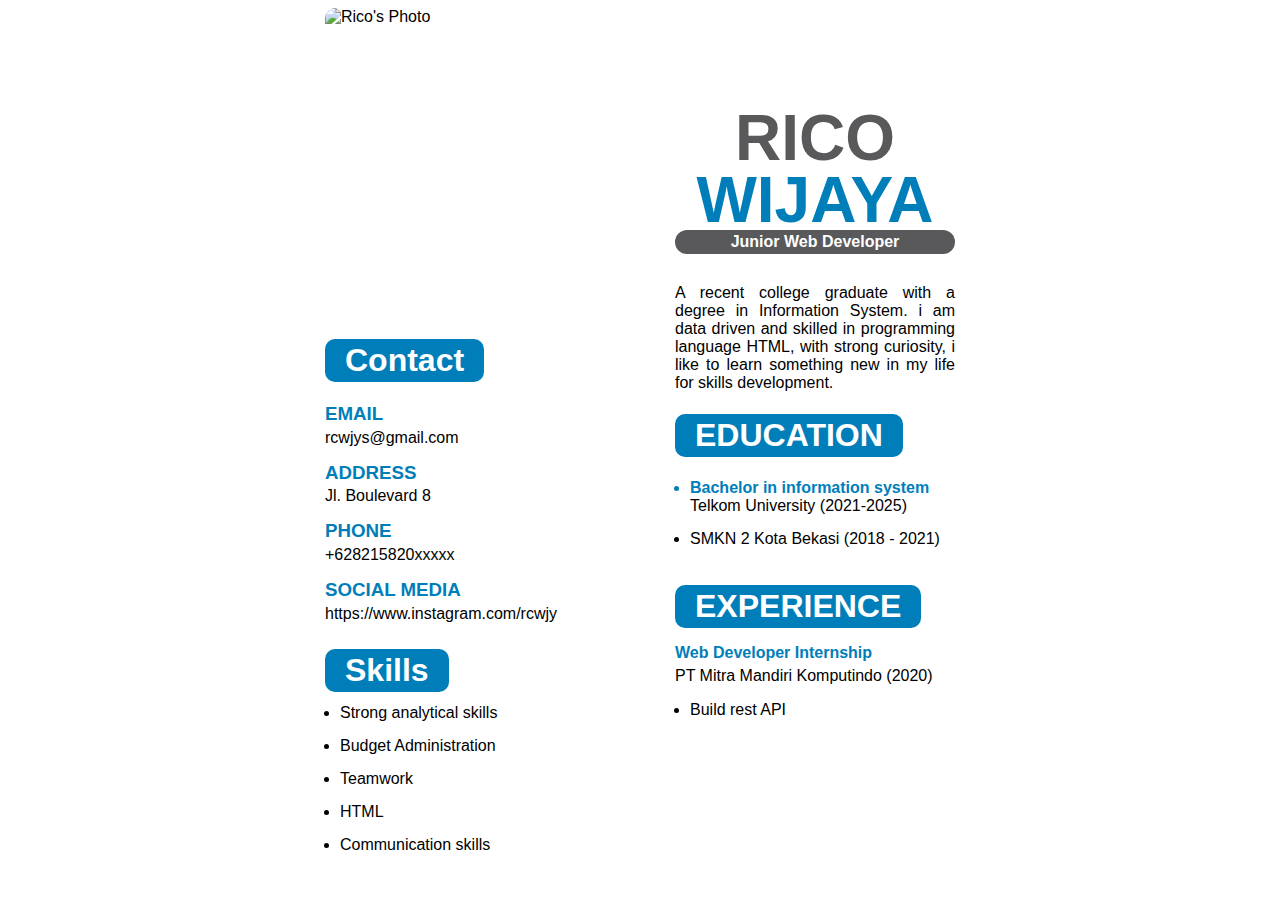
==== index.html @ ef6af48f "Update and rename biodata.html to index.html" ====
<!DOCTYPE html>
<html lang="en">
<head>
    <meta charset="UTF-8">
    <meta name="viewport" content="width=device-width, initial-scale=1.0">
    <link rel="stylesheet" href="/style.css">
    <title>Portofolio</title>
</head>
<body>
    <section class="main">
        <div class="left-section">
            <img src="/Photos/foto.jpg" alt="Rico's Photo">
            <div class="contact">
                <h1 class="contact-title">Contact</h1>
            </div>
            <div class="personal-informations-contact">
                <div class="personal-information-item">
                    <h3 class="email-title">Email</h3>
                    <p class="email">
                        rcwjys@gmail.com
                    </p>
                </div>

                <div class="personal-information-item">
                    <h3 class="address-title">Address</h3>
                    <p class="address">
                        Jl. Boulevard 8
                    </p>
                </div>
                
                <div class="personal-information-item">
                    <h3 class="phone-title">Phone</h3>
                    <p class="phone">
                        +628215820xxxxx
                    </p>
                </div>

                <div class="personal-information-item">
                    <h3 class="social-media-title">Social Media</h3>
                    <p class="social-media">
                        https://www.instagram.com/rcwjy
                    </p>
                </div>
            </div>

            <div class="skills">
                <h1 class="skills-title">Skills</h1>
                <div class="personal-skills">
                    <ul>
                        <li>Strong analytical skills</li>
                        <li>Budget Administration</li>
                        <li>Teamwork</li>
                        <li>HTML</li>
                        <li>Communication skills</li>
                    </ul>
                </div>
            </div>
        </div>

        <div class="right-section">
            <div class="right-top-section">
                <div class="full-name">
                    <h1 class="first-name">
                        Rico
                    </h1>
                    <h1 class="last-name">
                        Wijaya
                    </h1>
                </div>
    
                <div class="position">
                    <p class="job-position">
                        Junior Web Developer
                    </p>
                </div>
    
                <div class="personal-record">
                    <p class="history">
                        A recent college graduate with a degree in Information System. i am data driven and skilled in programming language HTML, with strong curiosity, i like to learn something new in my life for skills development.
                    </p>
                </div>
            </div>
            
            <div class="education">
                <h1 class="education-title">
                    EDUCATION
                </h1>
                <ul>
                    <li class="education-place">Bachelor in information system <span class="education-time">Telkom University (2021-2025)</span></li>
                    <li>SMKN 2 Kota Bekasi (2018 - 2021)</li>
                </ul>
            </div>

            <div class="experience">
                <h1 class="experience-title">
                    Experience
                </h1>
                <h3 class="internship">Web Developer Internship<span class="internship-place">PT Mitra Mandiri Komputindo (2020)</span> </h3>
                <ul>
                    <li>Build rest API</li>
                </ul>
            </div>


        </div>

        
        <!-- <div class="riwayat-pendidikan">
            <table border="1">
                <tr>
                    <th colspan="3">Riwayat Pendidikan</th>
                </tr>
                <tr>
                    <td>sd</td>
                    <td>smp</td>
                    <td>sma</td>
                </tr>
            </table>
        </div>

        <div class="character">
            <h3 class="character-title">Character</h3>
            <p>Bertanggung Jawab</p>
            <p>Disiplin</p>
            <p>Jujur</p>
        </div> -->
    </section>
</body>
</html>
---- style.css ----
section.main {
    padding: 0;
    margin: 0;
    font-family: Arial, Helvetica, sans-serif;
    padding: 0 25px;
    display: grid;
    grid-template-columns: 350px 280px;
    column-gap: -100px;
    justify-content: center;

}

div.left-section {
    display: flex;
    flex-direction: column;
}

div.left-section img {
    width: 210px;
    height: 310px;
    object-fit: cover;
    border-radius: 10px;
}

div.left-section h1.contact-title, h1.skills-title {
    font-weight: 28px;
    color: white;
    background-color: #007EB9;
    padding: 3px 20px;
    display: inline-block;
    border-radius: 10px;
}

div.left-section div.personal-informations-contact p{
    margin-top: -15px;
}

div.left-section div.personal-informations-contact div.personal-information-item h3.email-title, h3.address-title, h3.phone-title, h3.social-media-title {
    color: #007EB9;
    text-transform: uppercase;
    margin-top: -1px;
}

div.left-section div.skills h1.skills-title {
    margin-top: 10px;
}

div.left-section div.skills div.personal-skills {
    margin-top: -25px;
    margin-left: -25px;
}

div.left-section div.skills div.personal-skills ul li {
    margin-bottom: 15px;
}

div.right-section {
    padding-top: 50px;
}

div.right-top-section h1.first-name, h1.last-name {
    font-size: 64px;
    color: #59595B;
    text-transform: uppercase;
    text-align: center;
}

div.right-top-section h1.last-name {
    margin-top: -55px;
    color: #007EB9;
}

div.right-top-section div.position {
    margin-top: -50px;
}

div.right-top-section div.position p.job-position {
    text-align: center;
    background-color: #59595B;
    color: white;
    font-weight: 600;
    border-radius: 20px;
    padding: 3px ;
}

div.right-top-section div.personal-record {
    margin-top: 30px;
}

div.right-top-section div.personal-record p.history {
    text-align: justify;
} 

div.right-section div.education {
    margin-top: -15px;
}

div.right-section div.education h1.education-title, h1.experience-title {
    font-weight: 28px;
    color: white;
    background-color: #007EB9;
    padding: 3px 20px;
    display: inline-block;
    border-radius: 10px;
    text-transform: uppercase;
}

div.right-section div.education ul {
    margin-top: -15px;
    margin-left: -25px;
}

div.right-section div.education ul li {
    margin-top: 15px;
}

div.right-section div.education ul li.education-place {
    color: #007EB9;
    font-weight: bold;
}

div.right-section div.education span.education-time {
    color: black;
    font-weight: 500;
}

div.right-section h3.internship {
    font-size: 16px;
    margin-top: -5px;
    color: #007EB9;
    
}

div.right-section span.internship-place {
    display: inline-block;
    color: black;
    font-weight: 500;
    margin-top: 5px;
}

div.right-section div.experience ul {
    margin-left: -25px;
}
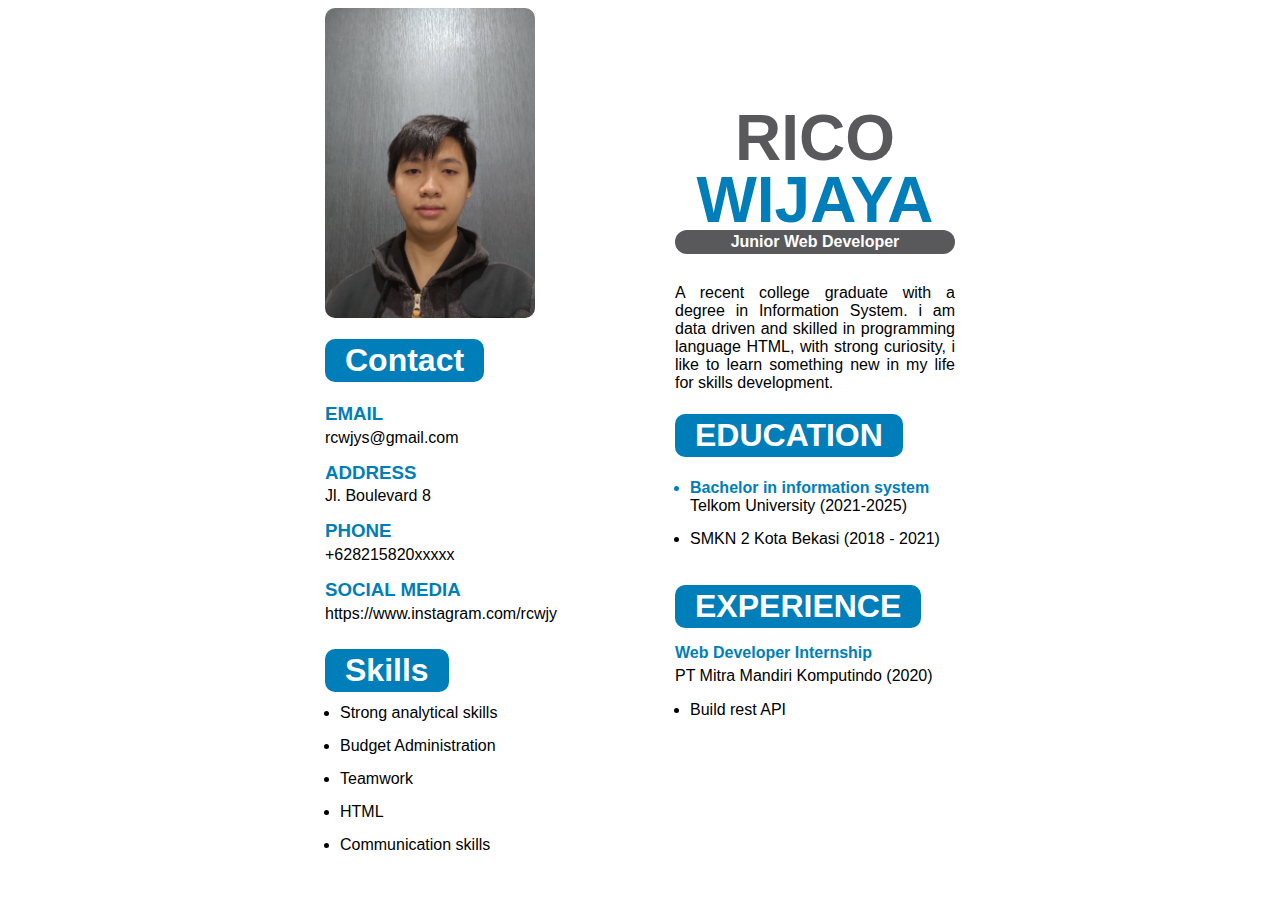
==== commit e7c8f2ac: "Update index.html" ====
--- a/index.html
+++ b/index.html
@@ -9,7 +9,7 @@
 <body>
     <section class="main">
         <div class="left-section">
-            <img src="/Photos/foto.jpg" alt="Rico's Photo">
+            <img src="/foto.jpg" alt="Rico's Photo">
             <div class="contact">
                 <h1 class="contact-title">Contact</h1>
             </div>
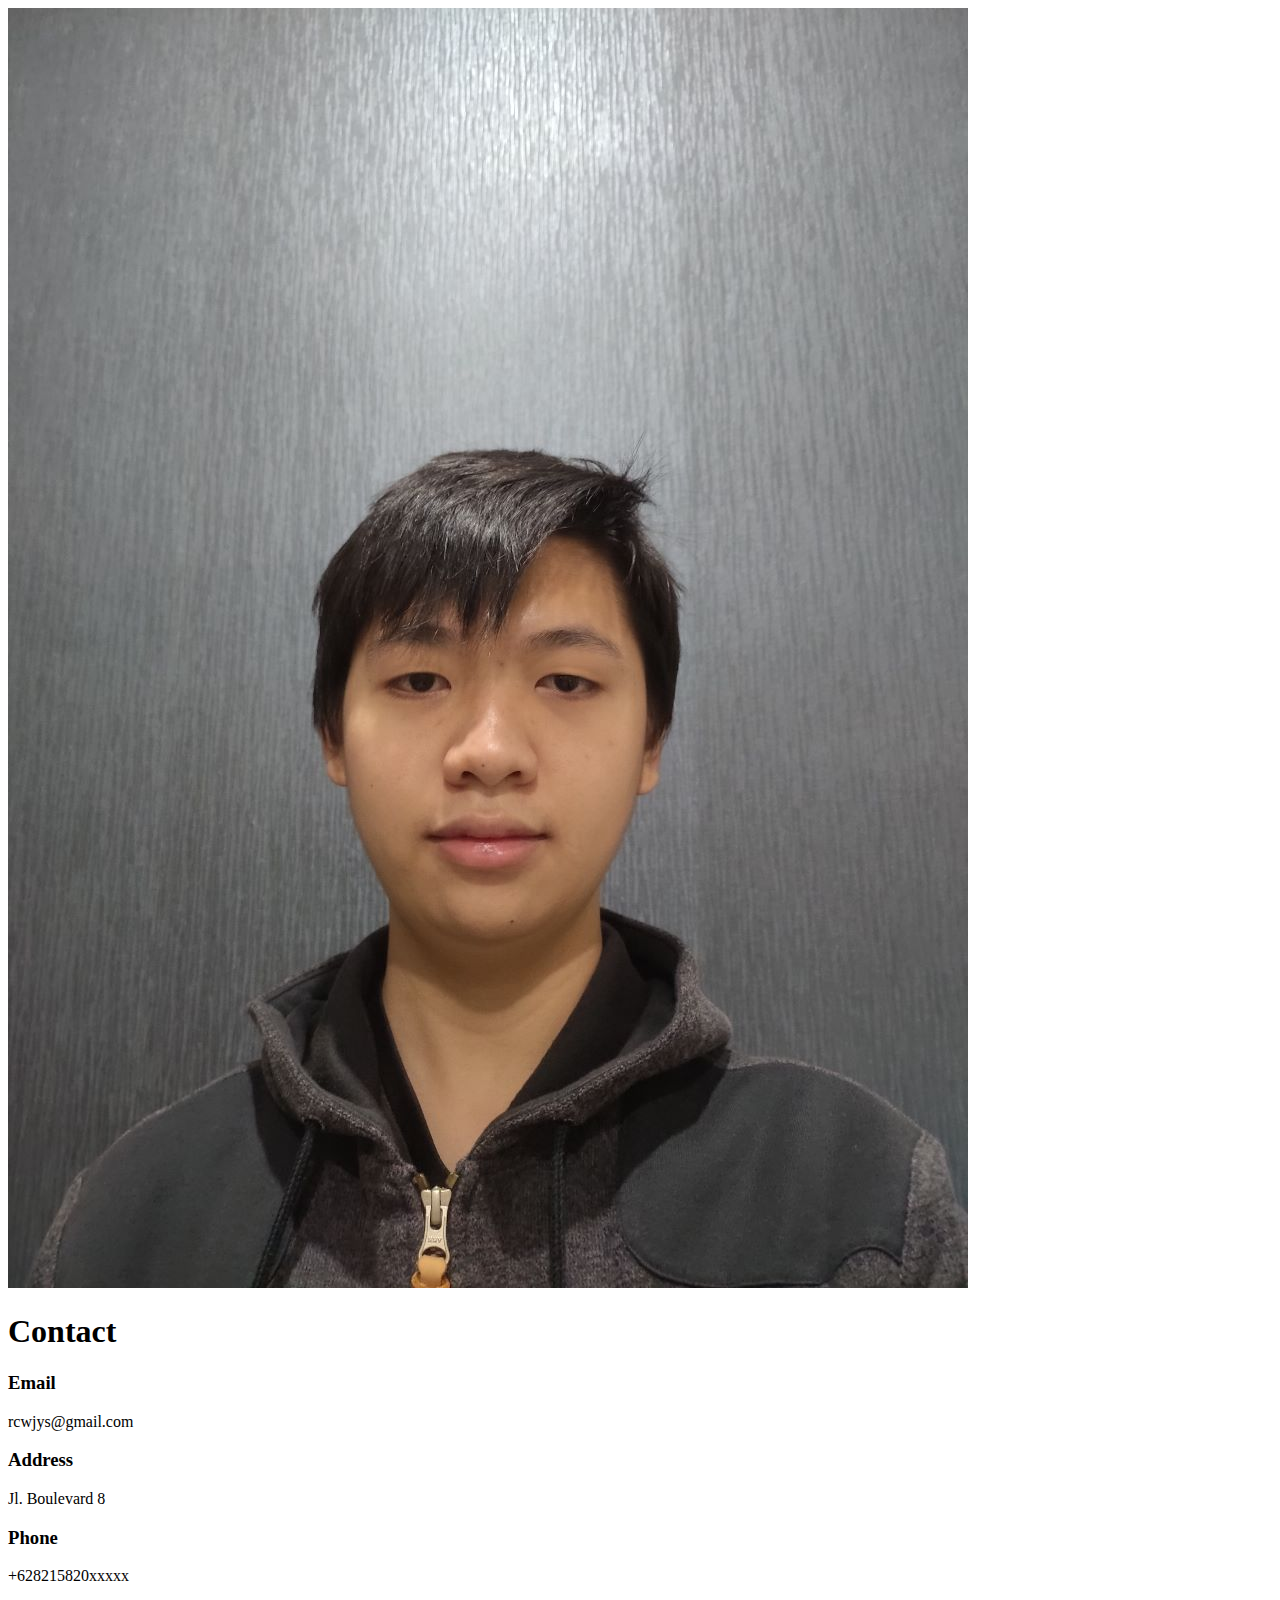
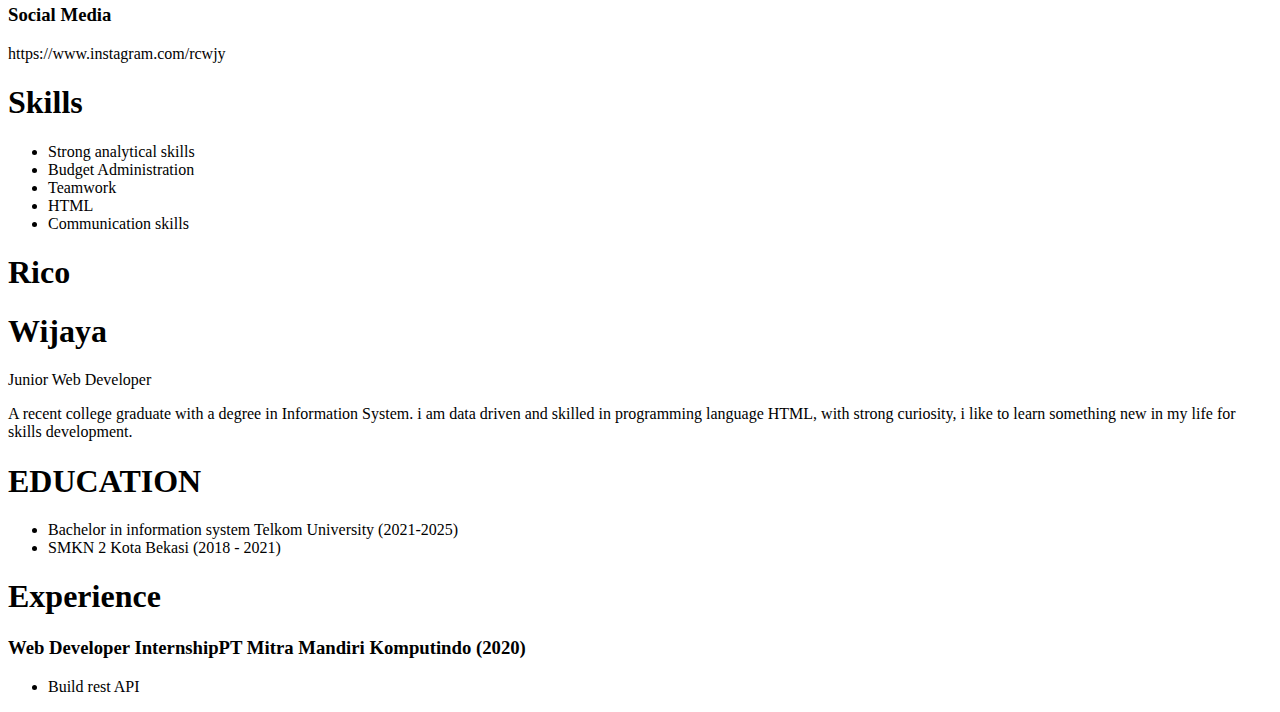
==== commit e7c4aaaf: "Update index.html" ====
--- a/index.html
+++ b/index.html
@@ -3,7 +3,7 @@
 <head>
     <meta charset="UTF-8">
     <meta name="viewport" content="width=device-width, initial-scale=1.0">
-    <link rel="stylesheet" href="/style.css">
+    <link rel="stylesheet" href="https://github.com/rcwjys/wad_project1/blob/main/style.css">
     <title>Portofolio</title>
 </head>
 <body>
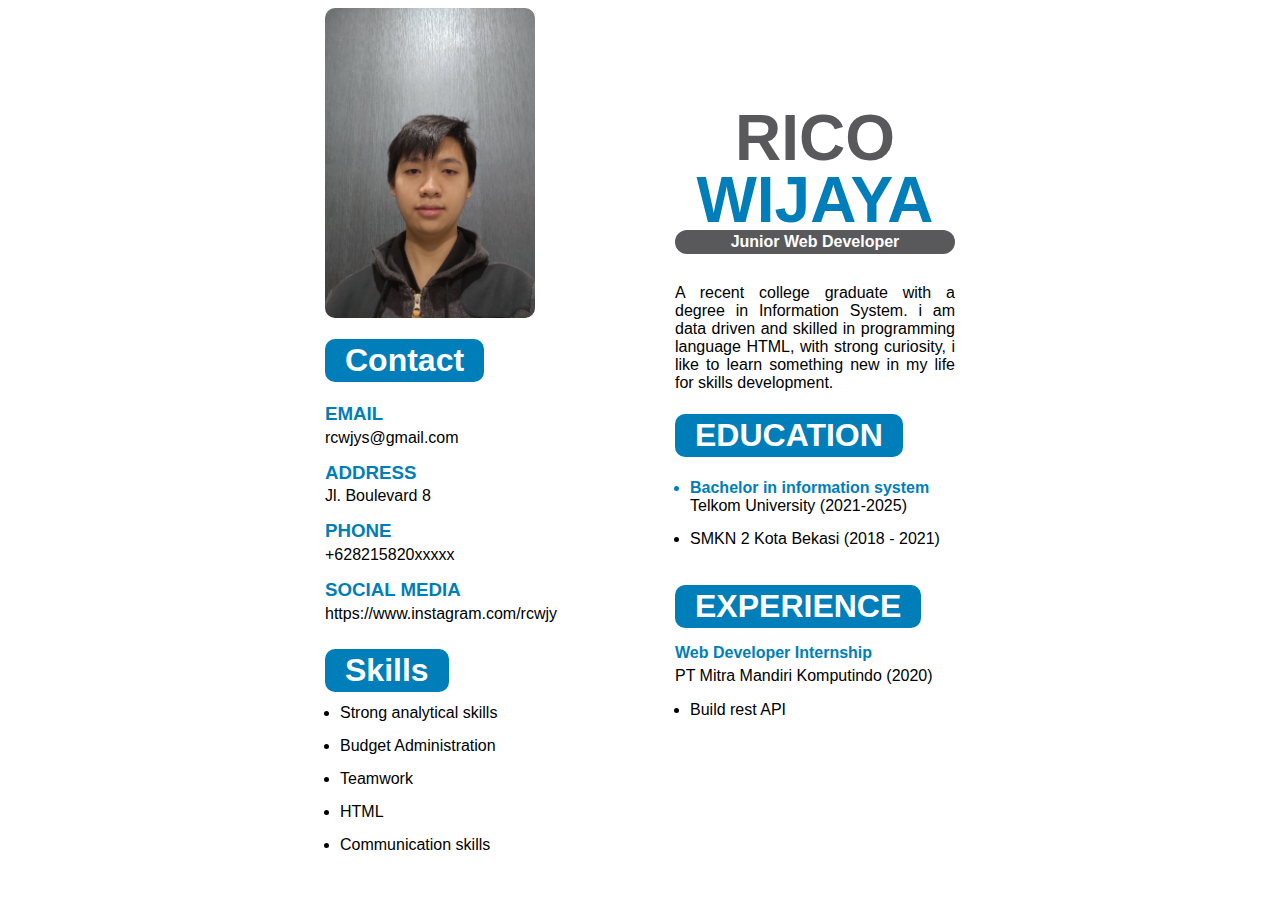
==== commit 5e725799: "Update index.html" ====
--- a/index.html
+++ b/index.html
@@ -3,7 +3,7 @@
 <head>
     <meta charset="UTF-8">
     <meta name="viewport" content="width=device-width, initial-scale=1.0">
-    <link rel="stylesheet" href="https://github.com/rcwjys/wad_project1/blob/main/style.css">
+    <link rel="stylesheet" href="/style.css">
     <title>Portofolio</title>
 </head>
 <body>
--- a/style.css
+++ b/style.css
@@ -0,0 +1,144 @@
+section.main {
+    padding: 0;
+    margin: 0;
+    font-family: Arial, Helvetica, sans-serif;
+    padding: 0 25px;
+    display: grid;
+    grid-template-columns: 350px 280px;
+    column-gap: -100px;
+    justify-content: center;
+
+}
+
+div.left-section {
+    display: flex;
+    flex-direction: column;
+}
+
+div.left-section img {
+    width: 210px;
+    height: 310px;
+    object-fit: cover;
+    border-radius: 10px;
+}
+
+div.left-section h1.contact-title, h1.skills-title {
+    font-weight: 28px;
+    color: white;
+    background-color: #007EB9;
+    padding: 3px 20px;
+    display: inline-block;
+    border-radius: 10px;
+}
+
+div.left-section div.personal-informations-contact p{
+    margin-top: -15px;
+}
+
+div.left-section div.personal-informations-contact div.personal-information-item h3.email-title, h3.address-title, h3.phone-title, h3.social-media-title {
+    color: #007EB9;
+    text-transform: uppercase;
+    margin-top: -1px;
+}
+
+div.left-section div.skills h1.skills-title {
+    margin-top: 10px;
+}
+
+div.left-section div.skills div.personal-skills {
+    margin-top: -25px;
+    margin-left: -25px;
+}
+
+div.left-section div.skills div.personal-skills ul li {
+    margin-bottom: 15px;
+}
+
+div.right-section {
+    padding-top: 50px;
+}
+
+div.right-top-section h1.first-name, h1.last-name {
+    font-size: 64px;
+    color: #59595B;
+    text-transform: uppercase;
+    text-align: center;
+}
+
+div.right-top-section h1.last-name {
+    margin-top: -55px;
+    color: #007EB9;
+}
+
+div.right-top-section div.position {
+    margin-top: -50px;
+}
+
+div.right-top-section div.position p.job-position {
+    text-align: center;
+    background-color: #59595B;
+    color: white;
+    font-weight: 600;
+    border-radius: 20px;
+    padding: 3px ;
+}
+
+div.right-top-section div.personal-record {
+    margin-top: 30px;
+}
+
+div.right-top-section div.personal-record p.history {
+    text-align: justify;
+} 
+
+div.right-section div.education {
+    margin-top: -15px;
+}
+
+div.right-section div.education h1.education-title, h1.experience-title {
+    font-weight: 28px;
+    color: white;
+    background-color: #007EB9;
+    padding: 3px 20px;
+    display: inline-block;
+    border-radius: 10px;
+    text-transform: uppercase;
+}
+
+div.right-section div.education ul {
+    margin-top: -15px;
+    margin-left: -25px;
+}
+
+div.right-section div.education ul li {
+    margin-top: 15px;
+}
+
+div.right-section div.education ul li.education-place {
+    color: #007EB9;
+    font-weight: bold;
+}
+
+div.right-section div.education span.education-time {
+    color: black;
+    font-weight: 500;
+}
+
+div.right-section h3.internship {
+    font-size: 16px;
+    margin-top: -5px;
+    color: #007EB9;
+    
+}
+
+div.right-section span.internship-place {
+    display: inline-block;
+    color: black;
+    font-weight: 500;
+    margin-top: 5px;
+}
+
+div.right-section div.experience ul {
+    margin-left: -25px;
+}
+
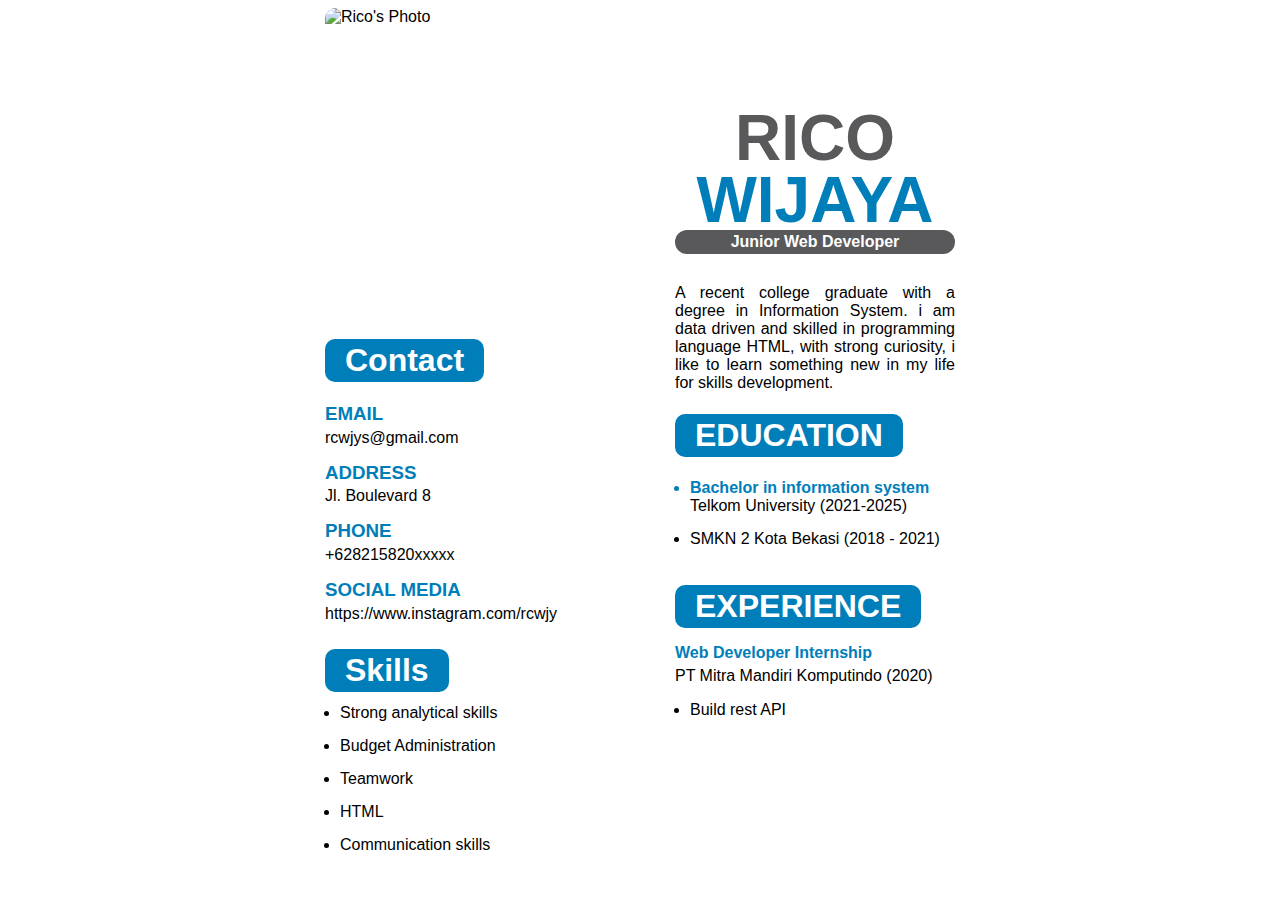
==== commit c78f81d6: "Add files via upload" ====
--- a/index.html
+++ b/index.html
@@ -9,7 +9,7 @@
 <body>
     <section class="main">
         <div class="left-section">
-            <img src="/foto.jpg" alt="Rico's Photo">
+            <img src="/Photos/foto.jpg" alt="Rico's Photo">
             <div class="contact">
                 <h1 class="contact-title">Contact</h1>
             </div>
@@ -126,4 +126,4 @@
         </div> -->
     </section>
 </body>
-</html>
+</html>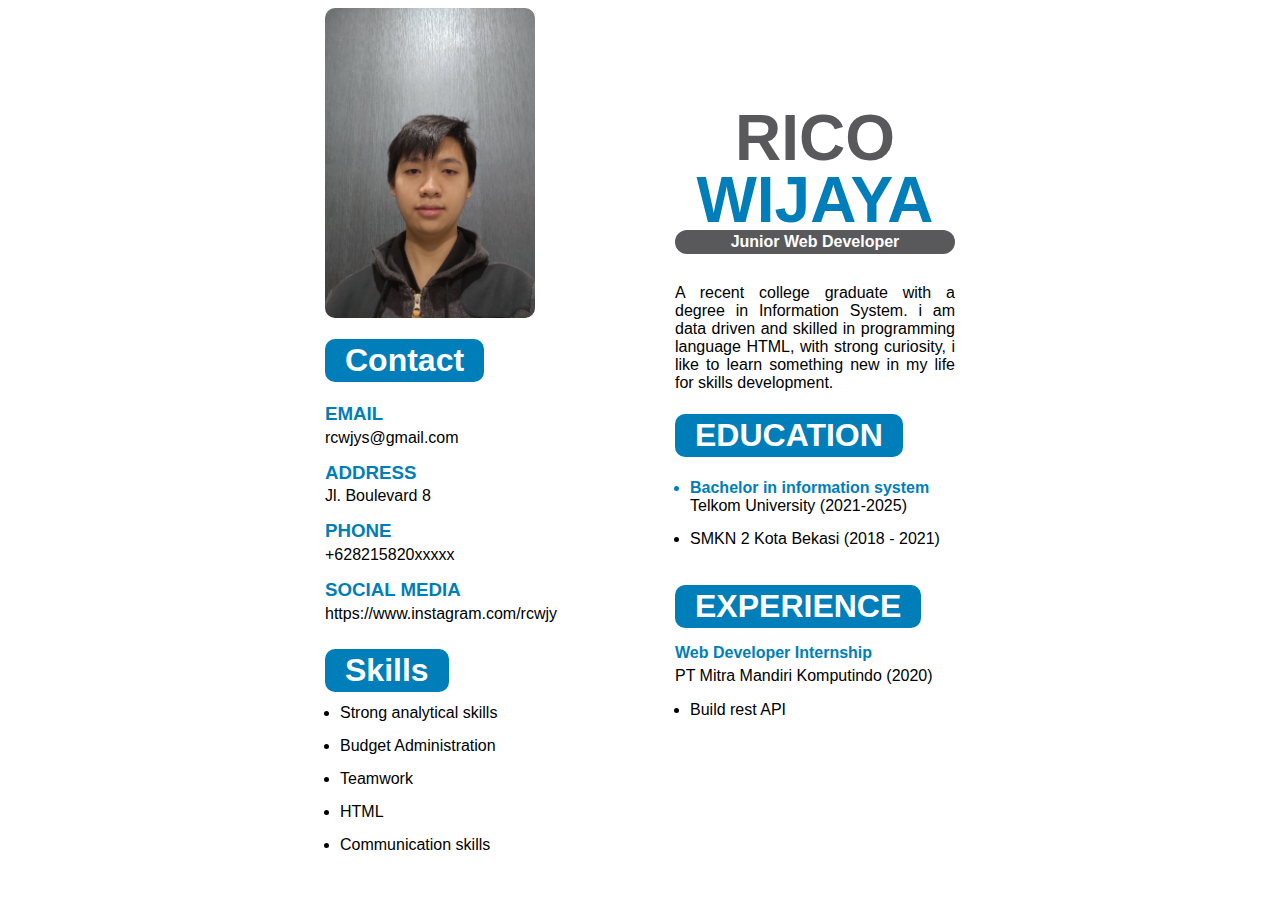
==== commit 7ba54d36: "Update index.html" ====
--- a/index.html
+++ b/index.html
@@ -9,7 +9,7 @@
 <body>
     <section class="main">
         <div class="left-section">
-            <img src="/Photos/foto.jpg" alt="Rico's Photo">
+            <img src="/foto.jpg" alt="Rico's Photo">
             <div class="contact">
                 <h1 class="contact-title">Contact</h1>
             </div>
@@ -126,4 +126,4 @@
         </div> -->
     </section>
 </body>
-</html>+</html>
